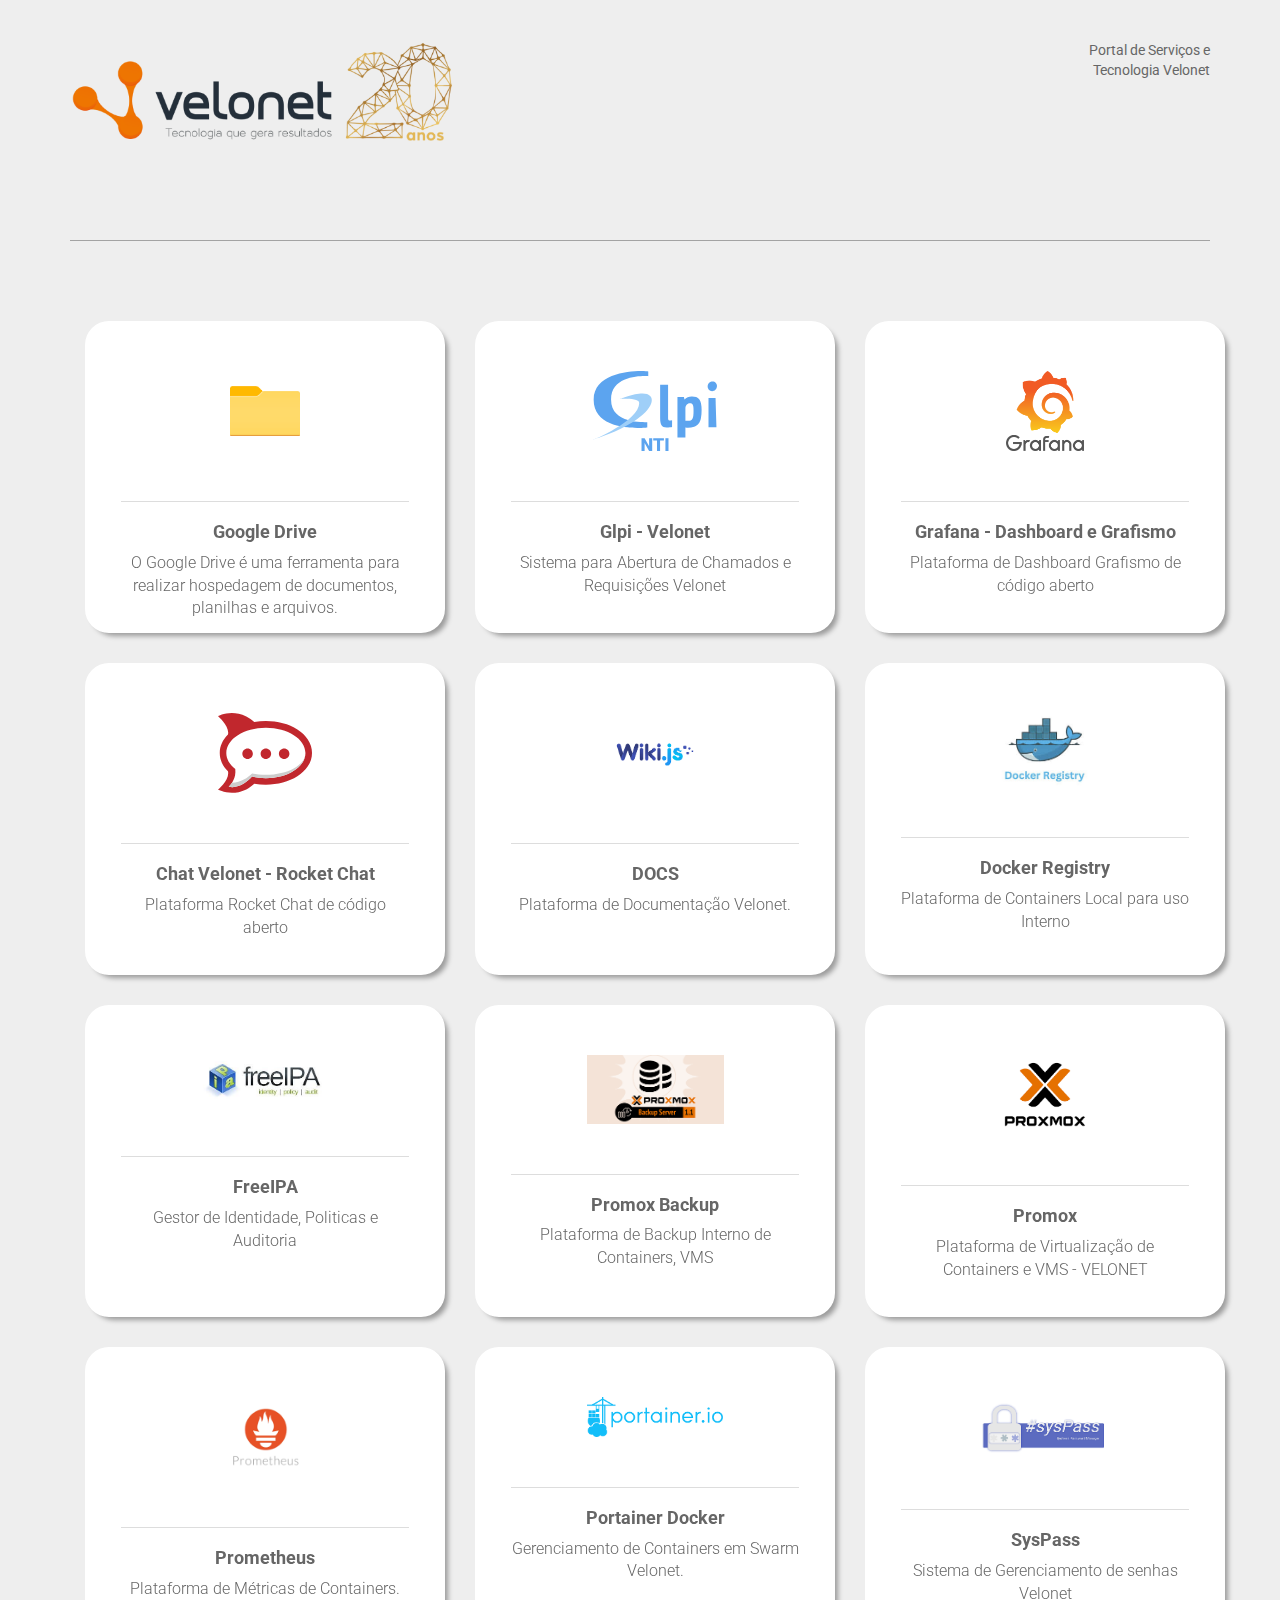
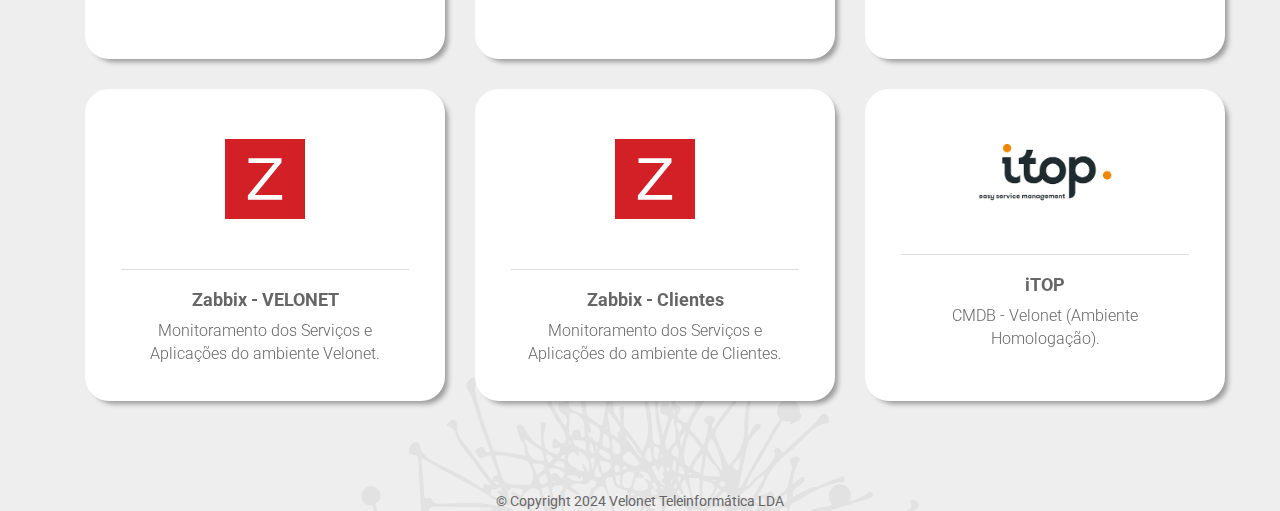
==== html/index.html @ f05f0ea8 "Portal Interno VELONET" ====
<!DOCTYPE html>
<html>
<head>
    <meta charset="utf-8" />
    <title>Portal de Serviços Velonet </title>
    <meta name="viewport" content="width=device-width, initial-scale=1.0" />
    <link rel="stylesheet" type="text/css" href="bootstrap/css/bootstrap.min.css" />
    <link rel="stylesheet" type="text/css" href="font-awesome/css/font-awesome.min.css" />
    <script type="text/javascript" src="js/jquery-1.10.2.min.js"></script>
    <script type="text/javascript" src="bootstrap/js/bootstrap.min.js"></script>
    <style>
        @import url('https://fonts.googleapis.com/css2?family=Roboto:ital,wght@0,100;0,300;0,400;0,500;0,700;0,900;1,100;1,300;1,400;1,500;1,700;1,900&display=swap');
    </style>
    <link rel="stylesheet" type="text/css" href="css/style.css" />
</head>
<body> 
    <div class="container">
        <div class="page-header">
            <div class="row">
                <div class="col-sm-10 logo_velonet"><img src="img/velonet.png" style="width: 30vw; min-width: 330px"  alt=”VELONET” ></div>
                <div class="col-sm-2 text-right info">
                    Portal de Serviços e Tecnologia Velonet
                    <iframe width="125" height="125" src="https://relogioonline.com.br/embed/horario/Lagos_AO/Angola+(Luanda)/#theme=0&ampm=0&showdate=1" frameborder="0" allowfullscreen></iframe>
                </div>
            </div>
        </div>
        <hr class="header">
        <section id="team" class="pb-5">
            <div class="container">
                <div class="row">
                    <center>
                    </center>
                    <!-- Gdrive -->
<div class="col-xs-12 col-sm-6 col-md-4">
        <div class="mainflip">
            <div class="frontside">
                <div class="card">
                    <div class="card-body text-center">
                        <a href="https://drive.google.com/drive/folders/1AUwY6LZEaB5F1bTj9uQJgg2SPkijWIKo?usp=drive_link"><img src="img/windows.png"></a>
                        <hr>
                        <h4 class="card-title">Google Drive</h4>
                        <p class="card-text">O Google Drive é uma ferramenta para realizar hospedagem de documentos, planilhas e arquivos.</p>
                    </div>
            </div>
        </div>
    </div>
</div>
                    <!-- Glpi - Velonet -->
                    <div class="col-xs-12 col-sm-6 col-md-4">
                            <div class="mainflip">
                                <div class="frontside">
                                    <div class="card">
                                        <div class="card-body text-center">
                                            <a href="http://solicitacao.velonet.net"><img src="img/logo_glpi_1.svg"></a>
                                            <hr>
                                            <h4 class="card-title">Glpi - Velonet</h4>
                                            <p class="card-text">Sistema para Abertura de Chamados e Requisições Velonet</p>
                                        </div>
                                    </div>
                            </div>
                        </div>
                    </div>
                    <!-- Grafana -->
                    <div class="col-xs-12 col-sm-6 col-md-4">
                            <div class="mainflip">
                                <div class="frontside">
                                    <div class="card">
                                        <div class="card-body text-center">
                                            <a href="http://grafana.velonet.local:49084"><img src="img/grafana.svg.png"></a>
                                            <hr>
                                            <h4 class="card-title">Grafana - Dashboard e Grafismo</h4>
                                            <p class="card-text">Plataforma de Dashboard Grafismo de código aberto</p>
                                        </div>
                                    </div>
                            </div>
                        </div>
                    </div>                    
                    <!-- Rocket Chat -->
                    <div class="col-xs-12 col-sm-6 col-md-4">
                            <div class="mainflip">
                                <div class="frontside">
                                    <div class="card">
                                        <div class="card-body text-center">
                                            <a href="http://chat.velonet.co.ao"><img src="img/logo_rocket_chat.svg"></a>                                            <hr>
                                            <h4 class="card-title">Chat Velonet - Rocket Chat</h4>
                                            <p class="card-text">Plataforma Rocket Chat de código aberto</p>
                                    </div>
                                </div>
                            </div>
                        </div>
                    </div> 

                     <!-- Docs WikiJS -->
                     <div class="col-xs-12 col-sm-6 col-md-4">
                        <div class="mainflip">
                            <div class="frontside">
                                <div class="card">
                                    <div class="card-body text-center">
                                        <a href="http://docs.velonet.local:49500"><img src="img/wikijs.png"></a>
                                        <hr>
                                        <h4 class="card-title">DOCS</h4>
                                        <p class="card-text">Plataforma de Documentação Velonet.</p>
                                    </div>
                                </div>
                        </div>
                    </div>
                </div> 
                     <!-- Docker Registry  -->
                     <div class="col-xs-12 col-sm-6 col-md-4">
                        <div class="mainflip">
                            <div class="frontside">
                                <div class="card">
                                    <div class="card-body text-center">
                                        <a href="http://docs.registry.local"><img src="img/docker-registry.jpeg"></a>
                                        <hr>
                                        <h4 class="card-title">Docker Registry</h4>
                                        <p class="card-text">Plataforma de Containers Local para uso Interno</p>
                                    </div>
                                </div>
                        </div>
                    </div>
                </div> 
                     <!-- FreeIPA  -->
                     <div class="col-xs-12 col-sm-6 col-md-4">
                        <div class="mainflip">
                            <div class="frontside">
                                <div class="card">
                                    <div class="card-body text-center">
                                        <a href="https://dc01.velonet.local/ipa/ui"><img src="img/freeipa.jpeg"></a>
                                        <hr>
                                        <h4 class="card-title">FreeIPA</h4>
                                        <p class="card-text">Gestor de Identidade, Politicas e Auditoria</p>
                                    </div>
                                </div>
                        </div>
                    </div>
                </div> 
                     <!-- Proxmox Backup -->
                     <div class="col-xs-12 col-sm-6 col-md-4">
                        <div class="mainflip">
                            <div class="frontside">
                                <div class="card">
                                    <div class="card-body text-center">
                                        <a href="https://10.28.100.201:8007"><img src="img/proxmox-backup.png"></a>
                                        <hr>
                                        <h4 class="card-title">Promox Backup</h4>
                                        <p class="card-text">Plataforma de Backup Interno de Containers, VMS</p>
                                    </div>
                                </div>
                        </div>
                    </div>
                </div> 
                     <!-- Proxmox  -->
                     <div class="col-xs-12 col-sm-6 col-md-4">
                        <div class="mainflip">
                            <div class="frontside">
                                <div class="card">
                                    <div class="card-body text-center">
                                        <a href="https://10.28.100.201:8007"><img src="img/proxmox.png"></a>
                                        <hr>
                                        <h4 class="card-title">Promox </h4>
                                        <p class="card-text">Plataforma de Virtualização de Containers e VMS - VELONET</p>
                                    </div>
                                </div>
                        </div>
                    </div>
                </div> 
                     <!-- Prometheus  -->
                     <div class="col-xs-12 col-sm-6 col-md-4">
                        <div class="mainflip">
                            <div class="frontside">
                                <div class="card">
                                    <div class="card-body text-center">
                                        <a href="http://10.28.2.158:49091"><img src="img/prometheus.png"></a>
                                        <hr>
                                        <h4 class="card-title">Prometheus</h4>
                                        <p class="card-text">Plataforma de Métricas de Containers.</p>
                                    </div>
                                </div>
                        </div>
                    </div>
                </div> 
                    <!-- Portainer -->
                    <div class="col-xs-12 col-sm-6 col-md-4">
                            <div class="mainflip">
                                <div class="frontside">
                                    <div class="card">
                                        <div class="card-body text-center">
                                            <a href="http://10.28.2.158:9000"><img src="img/portainer.png"></a>
                                            <hr>
                                            <h4 class="card-title">Portainer Docker</h4>
                                            <p class="card-text">Gerenciamento de Containers em Swarm Velonet.</p>
                                        </div>
                                    </div>
                            </div>
                        </div>
                    </div> 
                    <!-- Syspass -->
                    <div class="col-xs-12 col-sm-6 col-md-4">
                            <div class="mainflip">
                                <div class="frontside">
                                    <div class="card">
                                        <div class="card-body text-center">
                                            <a href="https://10.28.2.158:49082"><img src="img/syspass.png"></a>
                                            <hr>
                                            <h4 class="card-title">SysPass</h4>
                                            <p class="card-text">Sistema de Gerenciamento de senhas Velonet</p>
                                        </div>
                                    </div>
                            </div>
                        </div>
                    </div>          
                    <!-- Zabbix -->
                    <div class="col-xs-12 col-sm-6 col-md-4">
                            <div class="mainflip">
                                <div class="frontside">
                                    <div class="card">
                                        <div class="card-body text-center">
                                            <a href="http://10.28.2.158:49083"><img src="img/logo_zabbix.svg"></a>
                                            <hr>
                                            <h4 class="card-title">Zabbix - VELONET</h4>
                                            <p class="card-text">Monitoramento dos Serviços e Aplicações do ambiente Velonet.</p>
                                        </div>
                                </div>
                            </div>
                        </div>
                    </div>
                    <!-- Zabbix Clientes-->
                    <div class="col-xs-12 col-sm-6 col-md-4">
                        <div class="mainflip">
                            <div class="frontside">
                                <div class="card">
                                    <div class="card-body text-center">
                                        <a href="http://zabbix.enterprise.velonet.local:49070"><img src="img/logo_zabbix.svg"></a>
                                        <hr>
                                        <h4 class="card-title">Zabbix - Clientes</h4>
                                        <p class="card-text">Monitoramento dos Serviços e Aplicações do ambiente de Clientes.</p>
                                    </div>
                            </div>
                        </div>
                    </div>
                </div>
                
<!-- Itop -->
<div class="col-xs-12 col-sm-6 col-md-4">
        <div class="mainflip">
            <div class="frontside">
                <div class="card">
                    <div class="card-body text-center">
                        <img class="img-fluid" alt="Team Cards Flipper" src="img/itop" />
                        <hr>
                        <h4 class="card-title">iTOP</h4>
                        <p class="card-text">CMDB - Velonet (Ambiente Homologação).</p>
                    </div>
                </div>
        </div>
    </div>
</div>
                </section>
            </div>
            <center>
                <div class="page-footer__container column xlarge-11">
                    <span class="page-footer__copyright">© Copyright 2024 Velonet Teleinformática LDA</span>
                </div>
            </center>
        </body>
        </html>
---- html/css/style.css ----
/* Novo Front - Diego Fox */

body{
	background-color: #eee;
	color: #666666;
	font-family: 'Roboto', sans-serif;
	background-image: url(../img/footer.png);
	background-position: bottom center;
	background-repeat: no-repeat;
}

img{
	width: 100%;
}

section {
	padding: 60px 0;
}

section .section-title {
	text-align: center;
	color: #305893;
	margin-bottom: 50px;
	text-transform: uppercase;
}


.logo_cidacs img{
  max-width: 470px;
}

#team .card {
	border-radius: 24px;
	background-color: #fff;
	-webkit-box-shadow: 5px 5px 5px -2px rgba(0,0,0,0.35); 
	box-shadow: 5px 5px 5px -2px rgba(0,0,0,0.35);
}

hr.header{
	border-top: 1px solid #A3A3A3;
}

#team .card hr {
	margin-top: 0px;
	margin-bottom: 20px;
	border-top: 1px solid #ddd;
}

#team  .backside .card hr {
	margin-top: 0px;
	margin-bottom: 20px;
	border-top: 1px solid #000;
}

#team .glpiNti .card {
	background-color: #004FC6;
}
.glpiNti .btn {
	color: #004FC6 !important;
}

#team .glpiSi .card {
	background-color: #557C1E;
}
.glpiSi .btn {
	color: #557C1E !important;
}

#team .glpiNOP .card {
	background-color: #7B0B05;
}
.glpiNOP .btn {
	color: #7B0B05 !important;
}

#team .confluence .card {
	background-color: #00337C;
}
.confluence .btn {
	color: #00337C !important;
}

#team .jira .card {
	background-color: #2796FF;
}
.jira .btn {
	color: #2796FF !important;
}

#team .dataverse .card {
	background-color: #C85C28;
}
.dataverse .btn {
	color: #C85C28 !important;
}

#team .dataverseHomologacao .card {
	background-color: #31708F;
}
.dataverseHomologacao .btn {
	color: #31708F !important;
}

#team .rocketChat .card {
	background-color: #BA2026;
}
.rocketChat .btn {
	color: #BA2026 !important;
}

#team .zabbix .card {
	background-color: #D31F26;
}
.zabbix .btn {
	color: #D31F26 !important;
}

.image-flip:hover .backside,
.image-flip.hover .backside {
	transform: rotateY(0deg);
	border-radius: .25rem;
}

.image-flip:hover .frontside,
.image-flip.hover .frontside {
	transform: rotateY(180deg);
}

.mainflip {
	-webkit-transition: 1s;
	-webkit-transform-style: preserve-3d;
	-ms-transition: 1s;
	-moz-transition: 1s;
	-moz-transform: perspective(1000px);
	-moz-transform-style: preserve-3d;
	-ms-transform-style: preserve-3d;
	transition: 1s;
	transform-style: preserve-3d;
	position: relative;
}

.frontside {
	position: relative;
	-webkit-transform: rotateY(0deg);
	-ms-transform: rotateY(0deg);
	z-index: 2;
	margin-bottom: 30px;
}

.backside {
	position: absolute;
	top: 0;
	left: 0;
	transform: rotateY(-180deg);
}

.frontside,
.backside {
	backface-visibility: hidden;
	transition: 1s;
	transform-style: preserve-3d;
}

.frontside .card,
.backside .card {
	min-height: 312px;
}

.backside .card a {
	font-size: 18px;
}

.frontside .card .card-title,
.backside .card .card-title {
	font-weight: bold;
}

.frontside .card .card-body img {
	width: auto;
	height: 100%;
	max-width: 137px;
	max-height: 80px;
	margin: 50px 0;
}
.card-text{
	margin: 0 auto;
	font-weight: 300;
	font-size: 16px;
}
.card-body{
	max-width: 80%;
	margin: 0 auto;
	color: #666;
}
.backside .card-body{
	color: #fff;
	padding: 50px 0;
	min-height: 260px;
	position: relative;
}
.btn-light{
	background-color: #fff;
	padding: 0;
	width: 45px;
	height: 45px;
	line-height: 45px;
	border-radius: 10px;
	position: absolute;
	bottom: 0;
	left: 45%;
}
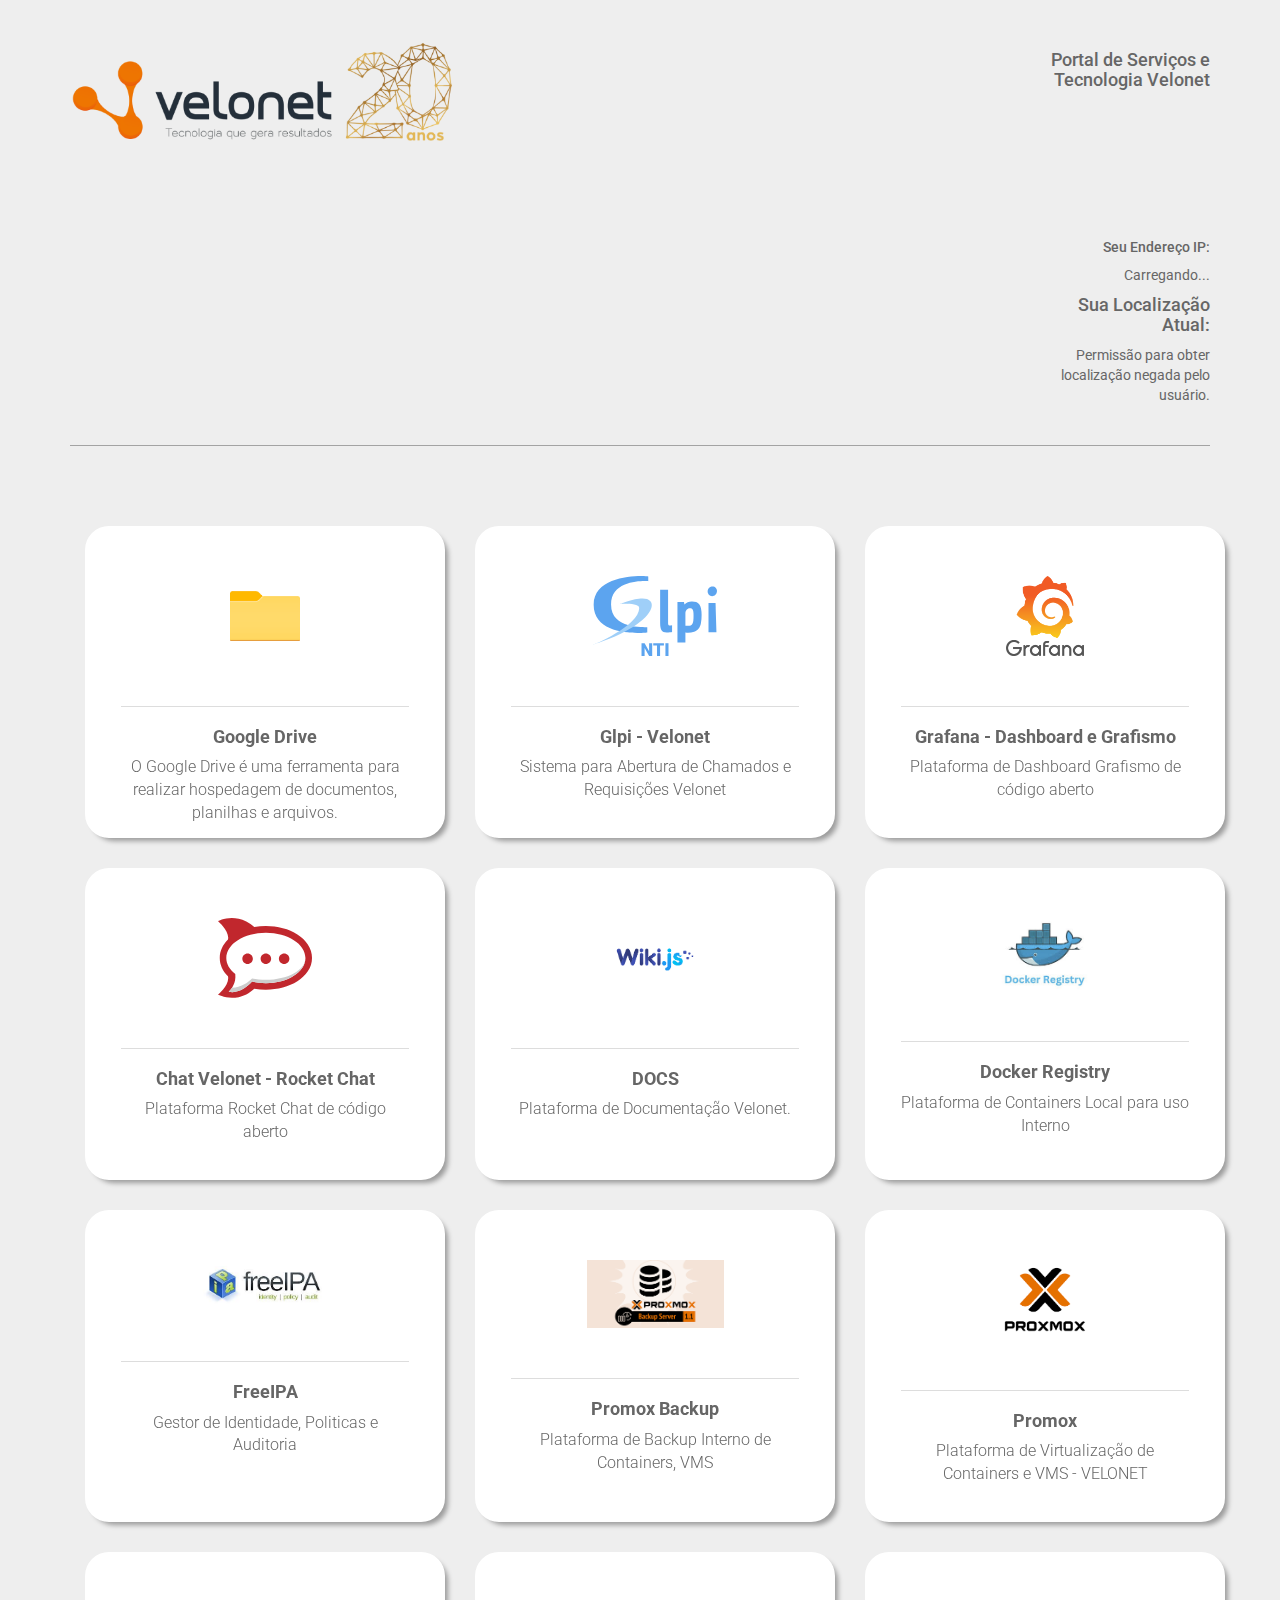
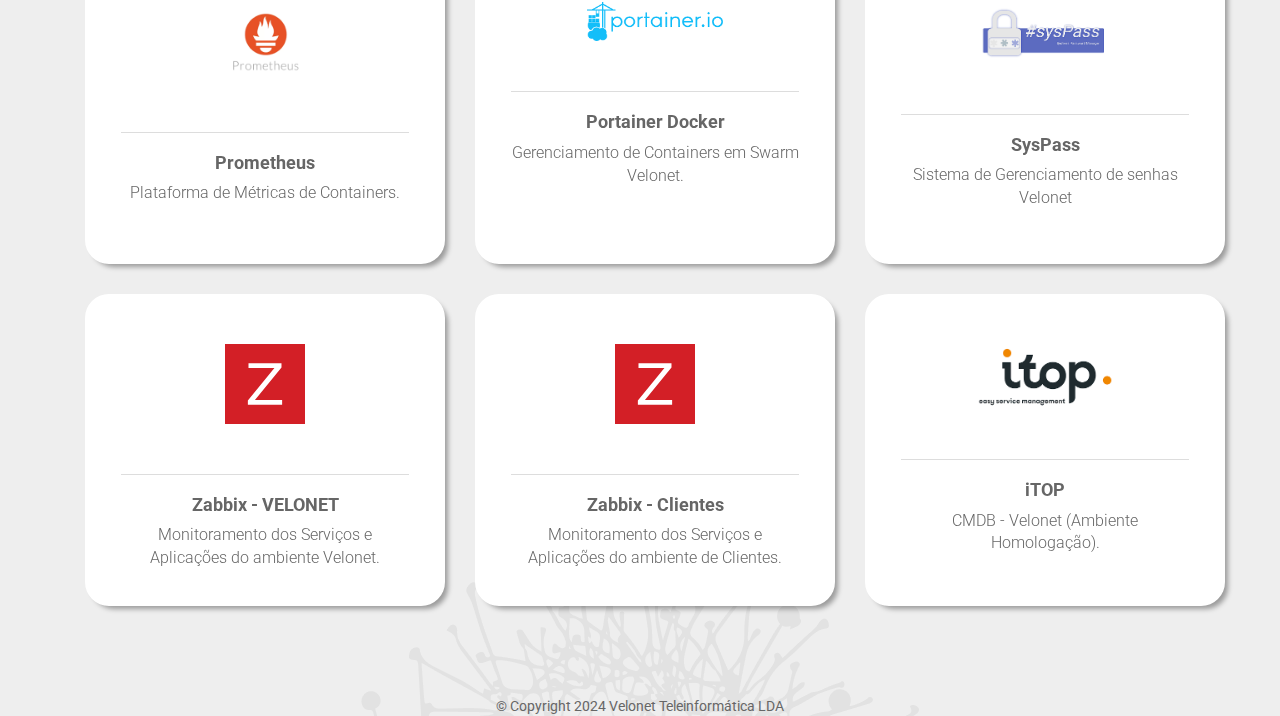
==== commit 43ab8650: "Atualizado Index - Portal VELONET" ====
--- a/html/index.html
+++ b/html/index.html
@@ -19,9 +19,69 @@
             <div class="row">
                 <div class="col-sm-10 logo_velonet"><img src="img/velonet.png" style="width: 30vw; min-width: 330px"  alt=”VELONET” ></div>
                 <div class="col-sm-2 text-right info">
-                    Portal de Serviços e Tecnologia Velonet
+			<h4>Portal de Serviços e Tecnologia Velonet</h4>
                     <iframe width="125" height="125" src="https://relogioonline.com.br/embed/horario/Lagos_AO/Angola+(Luanda)/#theme=0&ampm=0&showdate=1" frameborder="0" allowfullscreen></iframe>
-                </div>
+                <!DOCTYPE html>
+<html lang="en">
+<head>
+    <meta charset="UTF-8">
+    <meta name="viewport" content="width=device-width, initial-scale=0">
+    <h5>Seu Endereço IP:</h5>
+    <p id="ip-address">Carregando...</p>
+
+    <script>
+        fetch('https://api64.ipify.org?format=json')
+            .then(response => response.json())
+            .then(data => {
+                document.getElementById('ip-address').innerText = data.ip;
+            })
+            .catch(error => {
+                console.error('Erro ao buscar o endereço IP:', error);
+            });
+    </script>
+
+
+<h4>Sua Localização Atual:</h4>
+    <p id="location">Carregando...</p>
+    <script>
+        function showPosition(position) {
+            var latitude = position.coords.latitude;
+            var longitude = position.coords.longitude;
+            var accuracy = position.coords.accuracy;
+
+            var locationText = 'Latitude: ' + latitude + ', Longitude: ' + longitude + ', Precisão: ' + accuracy + ' metros';
+            document.getElementById('location').innerText = locationText;
+        }
+
+        function showError(error) {
+            switch(error.code) {
+                case error.PERMISSION_DENIED:
+                    document.getElementById('location').innerText = "Permissão para obter localização negada pelo usuário.";
+                    break;
+                case error.POSITION_UNAVAILABLE:
+                    document.getElementById('location').innerText = "Informações de localização indisponíveis.";
+                    break;
+                case error.TIMEOUT:
+                    document.getElementById('location').innerText = "Tempo limite expirado ao tentar obter a localização.";
+                    break;
+                case error.UNKNOWN_ERROR:
+                    document.getElementById('location').innerText = "Ocorreu um erro desconhecido ao tentar obter a localização.";
+                    break;
+            }
+        }
+
+        if (navigator.geolocation) {
+            navigator.geolocation.getCurrentPosition(showPosition, showError);
+        } else {
+            document.getElementById('location').innerText = "Geolocalização não é suportada pelo seu navegador.";
+        }
+    </script>
+
+
+
+
+
+		</div>
             </div>
         </div>
         <hr class="header">
@@ -30,7 +90,7 @@
                 <div class="row">
                     <center>
                     </center>
-                    <!-- Gdrive -->
+		    <!-- Gdrive -->
 <div class="col-xs-12 col-sm-6 col-md-4">
         <div class="mainflip">
             <div class="frontside">
